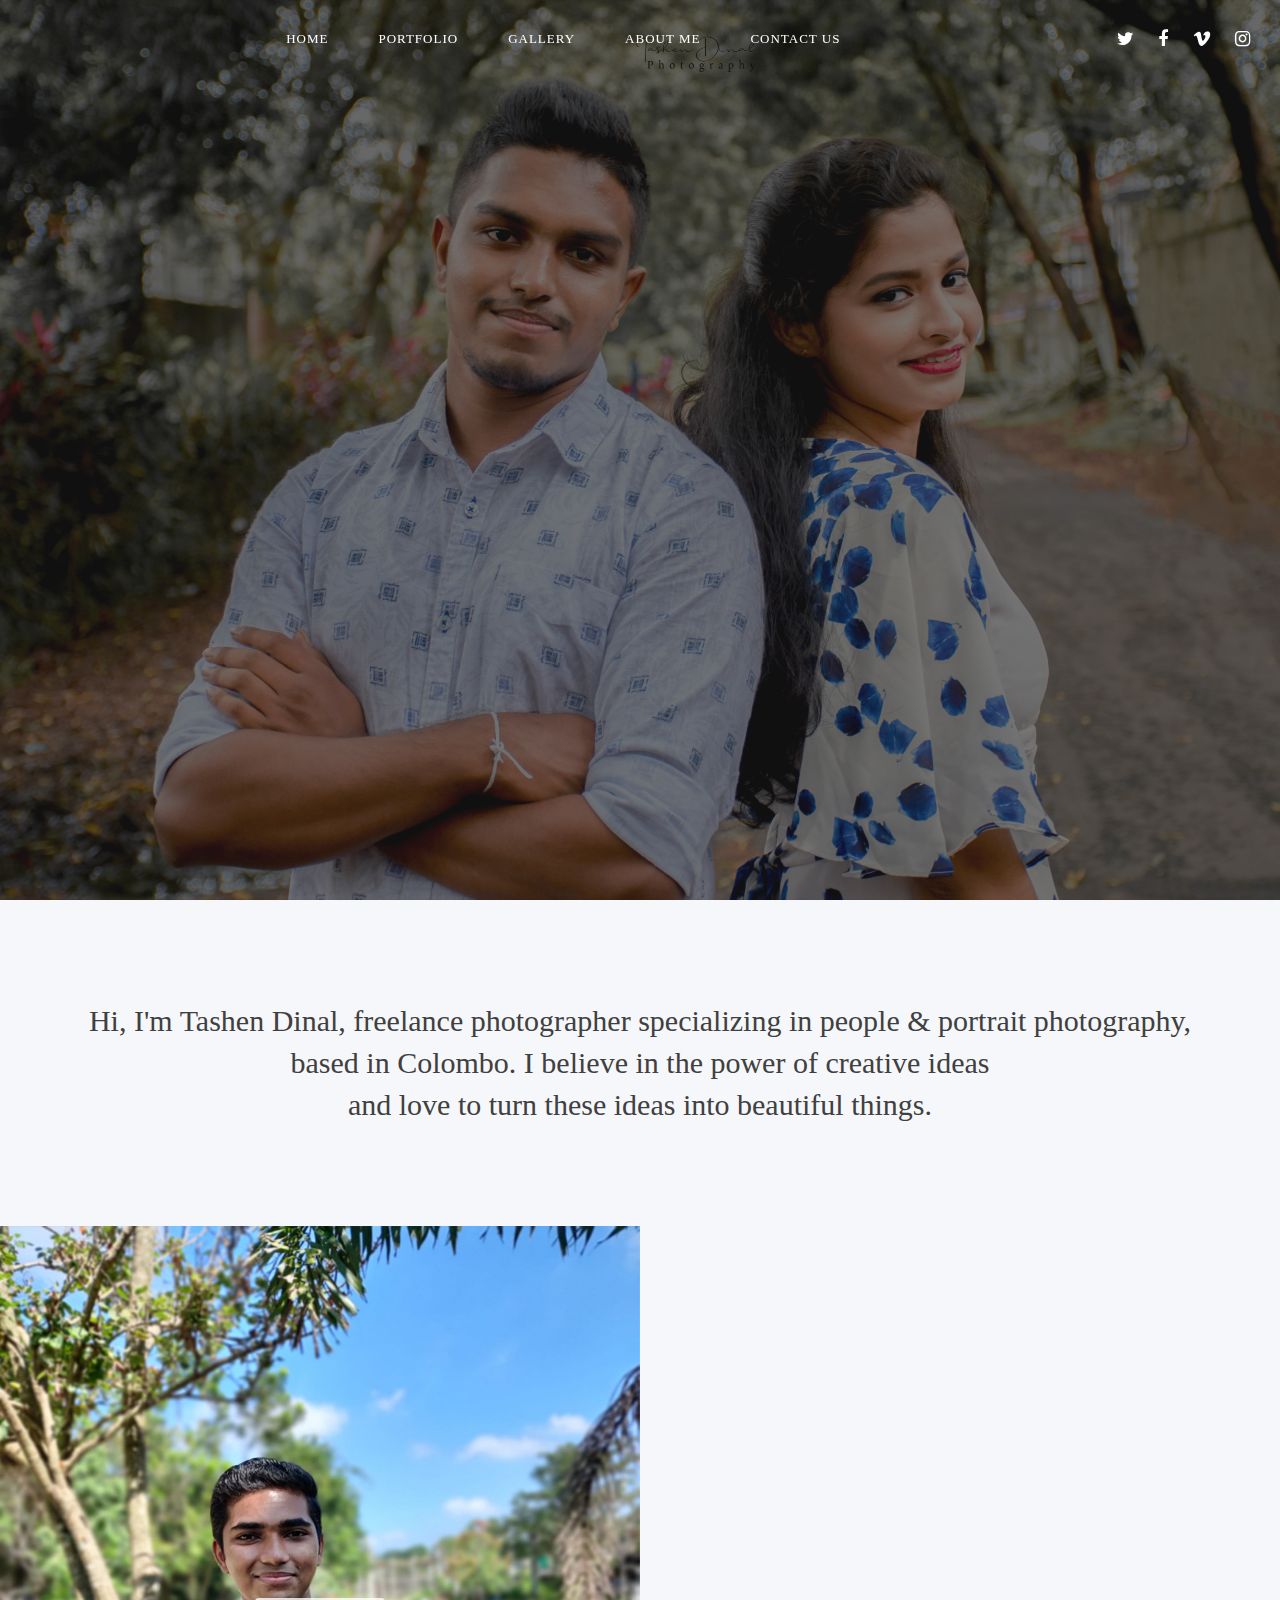
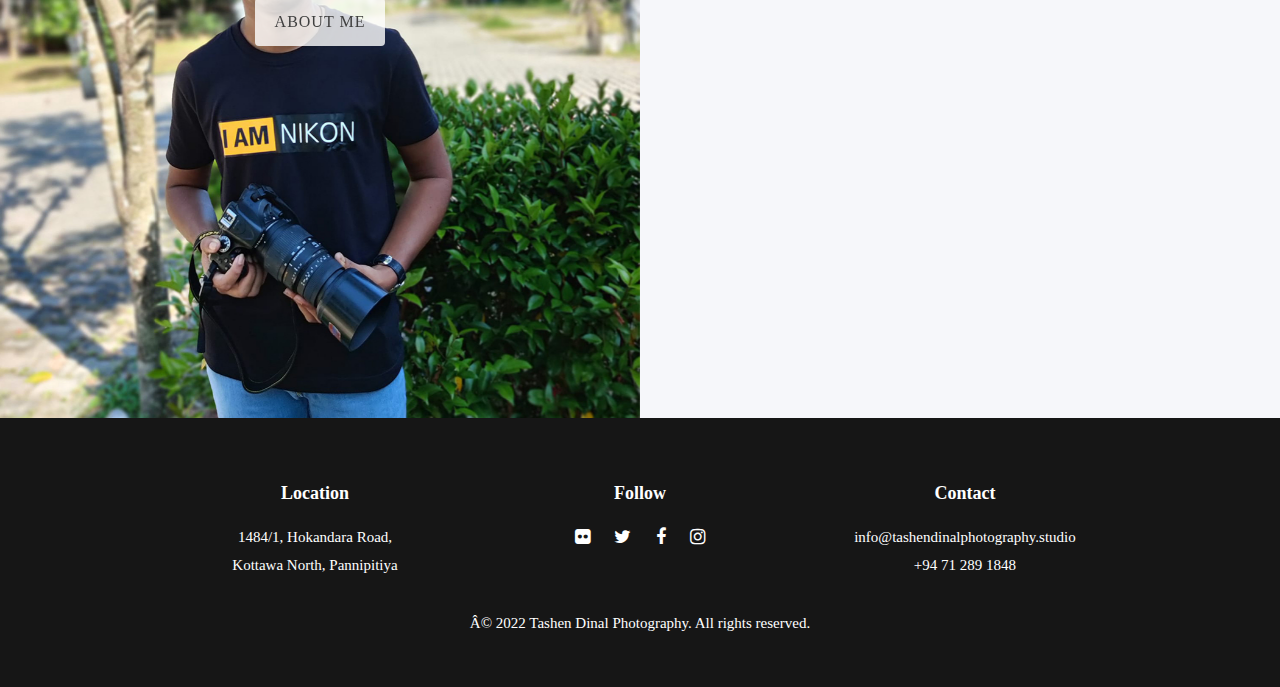
==== index.html @ 017ee0ec "Update index.html" ====
<!DOCTYPE html>
<html lang=en>
<head>
<meta charset=utf-8>
<meta name=viewport content="width=device-width, initial-scale=1.0">
<link rel="shortcut icon" href=style/images/favicon.png>
<title>Tashen Dinal Photography</title>
<link rel=stylesheet type=text/css href=style/css/bootstrap.min.css>
<link rel=stylesheet type=text/css href=style/css/plugins.css>
<link rel=stylesheet type=text/css href=style/revolution/css/settings.css>
<link rel=stylesheet type=text/css href=style/revolution/css/layers.css>
<link rel=stylesheet type=text/css href=style/revolution/css/navigation.css>
<link rel=stylesheet type=text/css href=style/type/icons.css>
<link rel=stylesheet type=text/css href=style.css>
<link rel=stylesheet type=text/css href=style/css/color/lavender.css>
<link rel=stylesheet type=text/css href=style/css/font/font2.css>
</head>
<body>
<div class=content-wrapper>
<nav class="navbar wide transparent absolute inverse-text text-uppercase navbar-expand-lg">
<div class="container-fluid flex-row justify-content-center">
<div class=navbar-header>
<div class=navbar-brand><a href=index.html><img src=# srcset="style/images/logo2-light.png 1x, style/images/logo2-light@2x.png 2x" alt /></a></div>
<div class="navbar-hamburger ml-auto d-lg-none d-xl-none"><button class="hamburger animate" data-toggle=collapse data-target=.navbar-collapse><span></span></button>
</div>
</div>
<div class="navbar-collapse collapse justify-content-between align-items-center">
<ul class="navbar-nav plain mx-auto text-center">
<li class=nav-item><a class=nav-link href=index.html>Home</a>
</li>
<li class="nav-item dropdown"><a class="nav-link dropdown-toggle" href=portfolio.html>Portfolio</a>
</li>
<li class="nav-item dropdown"><a class="nav-link dropdown-toggle" href=gallery.html>Gallery</a>
</li>
<li class="nav-item dropdown"><a class="nav-link dropdown-toggle" href=about.html>About Me</a>
<li class="nav-item dropdown"><a class="nav-link dropdown-toggle" href=contact.html>Contact Us</a>
</div>
<div class="social-wrapper text-right">
<ul class="social social-mute social-s mb-0">
<li><a href=#><i class="fa fa-twitter"></i></a></li>
<li><a href=#><i class="fa fa-facebook-f"></i></a></li>
<li><a href=#><i class="fa fa-vimeo"></i></a></li>
<li><a href=#><i class="fa fa-instagram"></i></a></li>
</ul>
</div>
</div>
</nav>
<div class="rev_slider_wrapper fullscreen-container">
<div id=slider class="rev_slider fullscreenbanner dark-wrapper" data-version=5.4.8>
<ul>
<li data-transition=fade data-thumb=style/images/TDP_9207.jpg><img src=style/images/TDP_9207.png alt /></li>
<li data-transition=fade data-thumb=style/images/TDP_0001.jpg><img src=style/images/TDP_0001.jpg alt /></li>
<li data-transition=fade data-thumb=style/images/_TPD6874.jpg><img src=style/images/_TPD6874.jpg alt /></li>
</ul>
<div class=tp-static-layers>
<div class="tp-caption tp-static-layer font-weight-700 text-uppercase color-white text-center" data-x=center data-y=middle data-voffset="['-90','-90','-90','-70']" data-fontsize="['55','55','55','35']" data-lineheight="['65','65','65','45']" data-width="['800','800','680','340']" data-textAlign="['center','center','center','center']" data-whitespace="['normal','normal','normal','normal']" data-frames='[{"delay":1000,"speed":1200,"frame":"0","from":"x:50px;opacity:0;","to":"o:1;","ease":"Power3.easeInOut"},{"delay":"wait","speed":300,"frame":"999","to":"x:50px;opacity:0;","ease":"Power3.easeInOut"}]' data-startslide=0 data-endslide=4 data-responsive=on data-responsive_offset=on style=z-index:9;letter-spacing:10px>Tashen Dinal</div>
<div class="tp-caption tp-static-layer font-weight-700 text-uppercase color-white text-center" data-x=center data-y=middle data-voffset="['0','0','0','0']" data-fontsize="['55','55','55','35']" data-lineheight="['65','65','65','45']" data-width="['800','800','680','340']" data-textAlign="['center','center','center','center']" data-whitespace="['normal','normal','normal','normal']" data-frames='[{"delay":1500,"speed":1200,"frame":"0","from":"x:-50px;opacity:0;","to":"o:1;","ease":"Power3.easeInOut"},{"delay":"wait","speed":300,"frame":"999","to":"auto:auto;","ease":"Power3.easeInOut"}]' data-startslide=0 data-endslide=4 data-responsive=on data-responsive_offset=on style=z-index:9;letter-spacing:10px>Photography</div>
<div class="tp-caption tp-static-layer font-weight-700 text-uppercase color-white text-center" data-x=center data-y=middle data-voffset="['90','90','90','70']" data-fontsize="['55','55','55','35']" data-lineheight="['65','65','65','45']" data-width="['800','800','680','340']" data-textAlign="['center','center','center','center']" data-whitespace="['normal','normal','normal','normal']" data-frames='[{"delay":2000,"speed":1200,"frame":"0","from":"x:50px;opacity:0;","to":"o:1;","ease":"Power3.easeInOut"},{"delay":"wait","speed":300,"frame":"999","to":"x:50px;opacity:0;","ease":"Power3.easeInOut"}]' data-startslide=0 data-endslide=4 data-responsive=on data-responsive_offset=on style=z-index:9;letter-spacing:10px>&nbsp;</div>
</div>
<div class="tp-bannertimer tp-bottom"></div>
</div>
</div>
<div class="wrapper light-wrapper">
<div class="container inner">
<h1 class="sub-heading mb-0 text-center">Hi, I'm Tashen Dinal, freelance photographer specializing in people & portrait photography, based in Colombo. I believe in the power of creative ideas<br class="d-none d-lg-block" />and love to turn these ideas into beautiful things.</h1>
</div>
<div id=cube-grid-mosaic-full class=cbp>
<div class=cbp-item>
<figure class="overlay caption light"><a href=about.html> <img src=style/images/f4.jpg alt /></a>
<figcaption class=d-flex>
<div class="align-self-center mx-auto">
<div class=caption-inner>
<h4 class="text-uppercase mb-0">About Me</h4>
</div>
</div>
</figcaption>
</figure>
</div>
<div class=cbp-item>
<figure class="overlay caption light"><a href=gallery-pot2.html> <img src=style/images/f11.jpg alt /></a>
<figcaption class=d-flex>
<div class="align-self-center mx-auto">
<div class=caption-inner>
<h4 class="text-uppercase mb-0">Wedding</h4>
</div>
</div>
</figcaption>
</figure>
</div>
<div class=cbp-item>
<figure class="overlay caption light"><a href=#> <img src=style/images/rsz_1_tdp9768.jp alt /></a>
<figcaption class=d-flex>
<div class="align-self-center mx-auto">
<div class=caption-inner>
<h4 class="text-uppercase mb-0">Couples</h4>
</div>
</div>
</figcaption>
</figure>
</div>
</div>
</div>
</div>
</div>
</div>
<footer class="dark-wrapper inverse-text">
<div class="container inner pt-60 pb-30 text-center">
<div class=row>
<div class="col-md-10 offset-md-1">
<div class=row>
<div class=col-md-4>
<div class=widget>
<h3 class=widget-title>Location</h3>
<address class=mb-0> 1484/1, Hokandara Road, <br> Kottawa North, Pannipitiya </address>
</div>
</div>
<div class=col-md-4>
<div class=widget>
<h3 class=widget-title>Follow</h3>
<ul class="social social-mute social-s">
<li><a href=#><i class="fa fa-flickr"></i></a></li>
<li><a href=#><i class="fa fa-twitter"></i></a></li>
<li><a href=#><i class="fa fa-facebook-f"></i></a></li>
<li><a href=#><i class="fa fa-instagram"></i></a></li>
</ul>
</div>
</div>
<div class=col-md-4>
<div class=widget>
<h3 class=widget-title>Contact</h3>
<a href=mailto:# class=nocolor>info@tashendinalphotography.studio</a> <br /> +94 71 289 1848
</div>
</div>
</div>
</div>
</div>
<div class=space30></div>
<p class=text-center>Â© 2022 Tashen Dinal Photography. All rights reserved.</p>
</div>
</footer>
</div>
<script src=style/js/jquery.min.js></script>
<script src=style/js/popper.min.js></script>
<script src=style/js/bootstrap.min.js></script>
<script src=style/revolution/js/jquery.themepunch.tools.min.js></script>
<script src=style/revolution/js/jquery.themepunch.revolution.min.js></script>
<script src=style/revolution/js/extensions/revolution.extension.actions.min.js></script>
<script src=style/revolution/js/extensions/revolution.extension.carousel.min.js></script>
<script src=style/revolution/js/extensions/revolution.extension.kenburn.min.js></script>
<script src=style/revolution/js/extensions/revolution.extension.layeranimation.min.js></script>
<script src=style/revolution/js/extensions/revolution.extension.migration.min.js></script>
<script src=style/revolution/js/extensions/revolution.extension.navigation.min.js></script>
<script src=style/revolution/js/extensions/revolution.extension.parallax.min.js></script>
<script src=style/revolution/js/extensions/revolution.extension.slideanims.min.js></script>
<script src=style/revolution/js/extensions/revolution.extension.video.min.js></script>
<script src=style/js/plugins.js></script>
<script src=style/js/scripts.js></script>
</body>
</html>
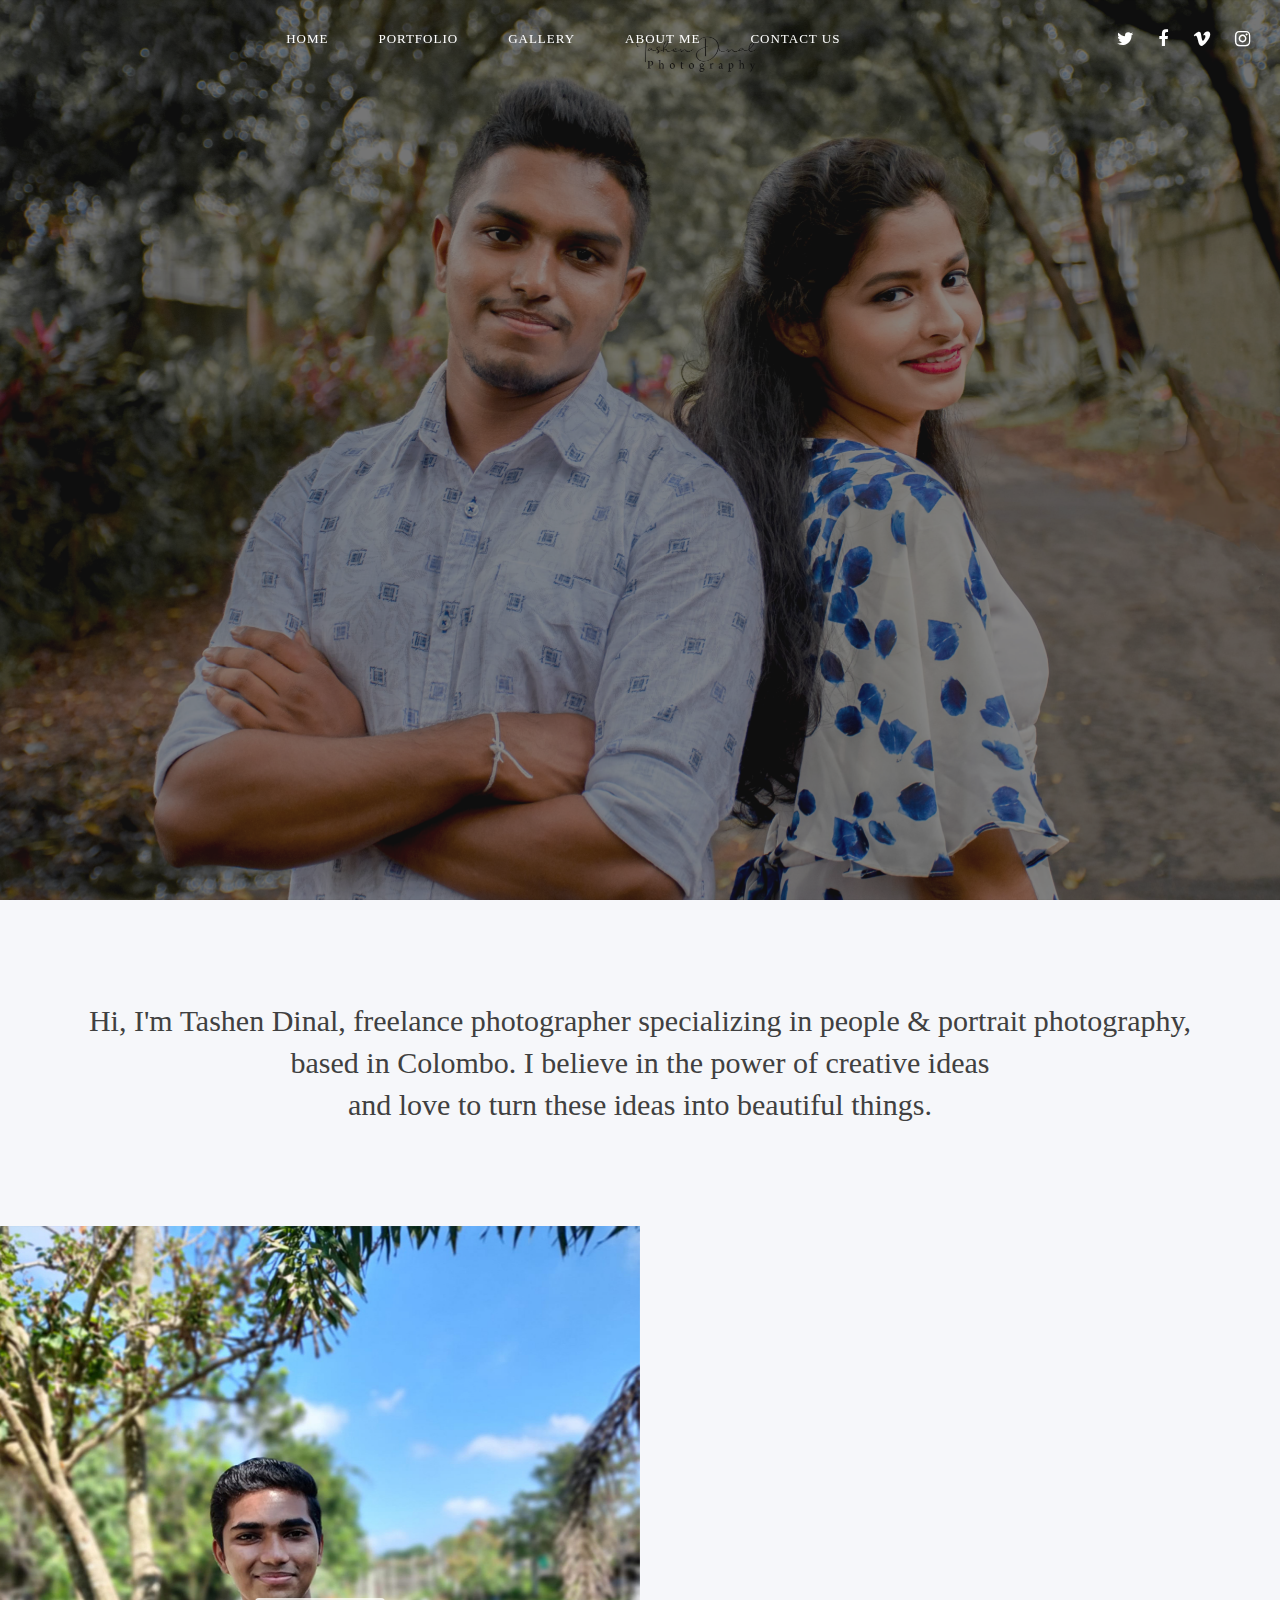
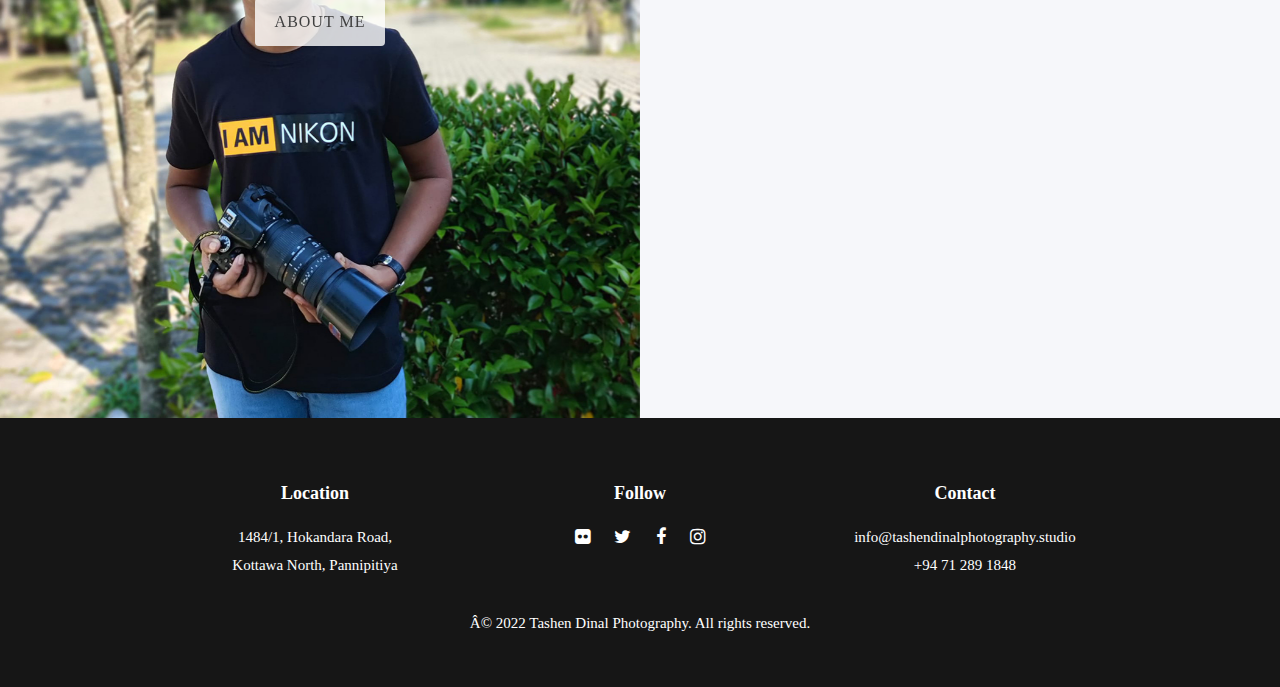
==== commit 9c31d8d1: "Update index.html" ====
--- a/index.html
+++ b/index.html
@@ -49,7 +49,7 @@
 <div id=slider class="rev_slider fullscreenbanner dark-wrapper" data-version=5.4.8>
 <ul>
 <li data-transition=fade data-thumb=style/images/TDP_9207.jpg><img src=style/images/TDP_9207.png alt /></li>
-<li data-transition=fade data-thumb=style/images/TDP_0001.jpg><img src=style/images/TDP_0001.jpg alt /></li>
+<li data-transition=fade data-thumb=style/images/TDP_0001.jpg><img src=style/images/TDP_0001.png alt /></li>
 <li data-transition=fade data-thumb=style/images/_TPD6874.jpg><img src=style/images/_TPD6874.jpg alt /></li>
 </ul>
 <div class=tp-static-layers>
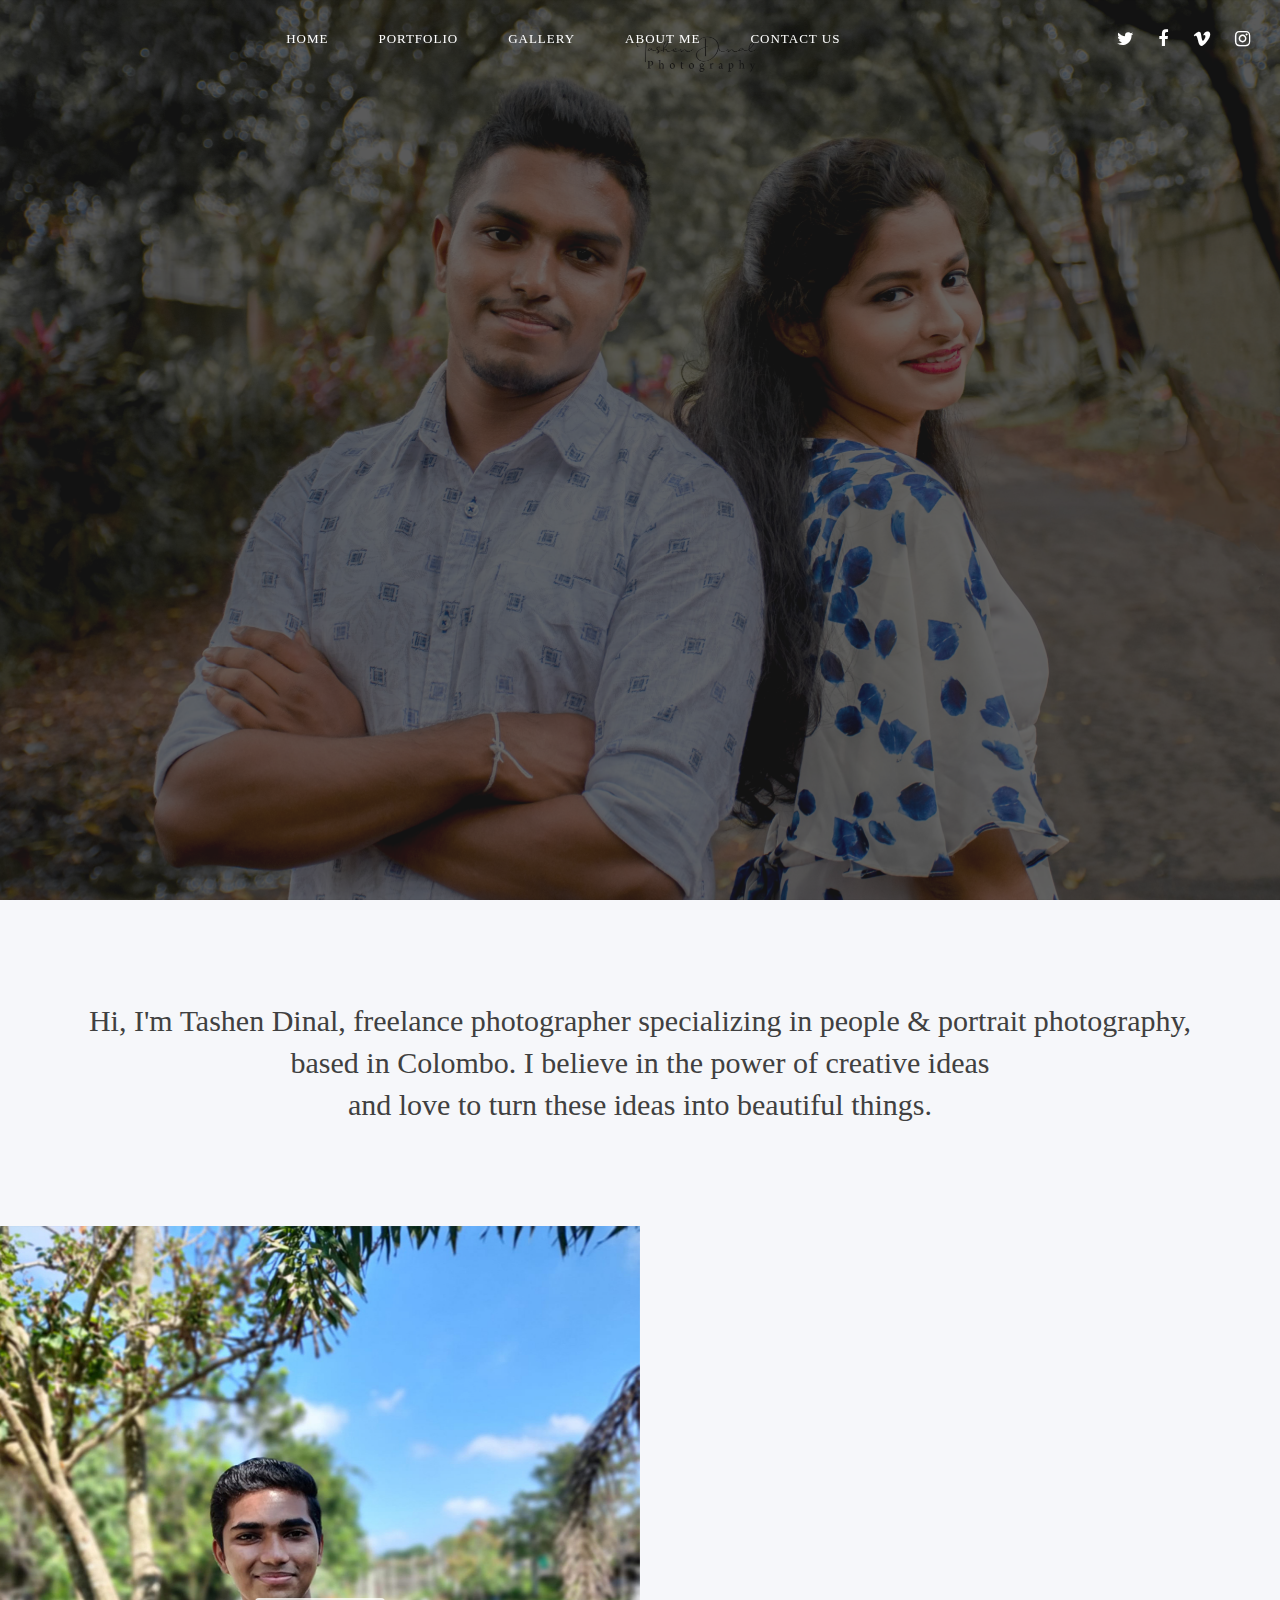
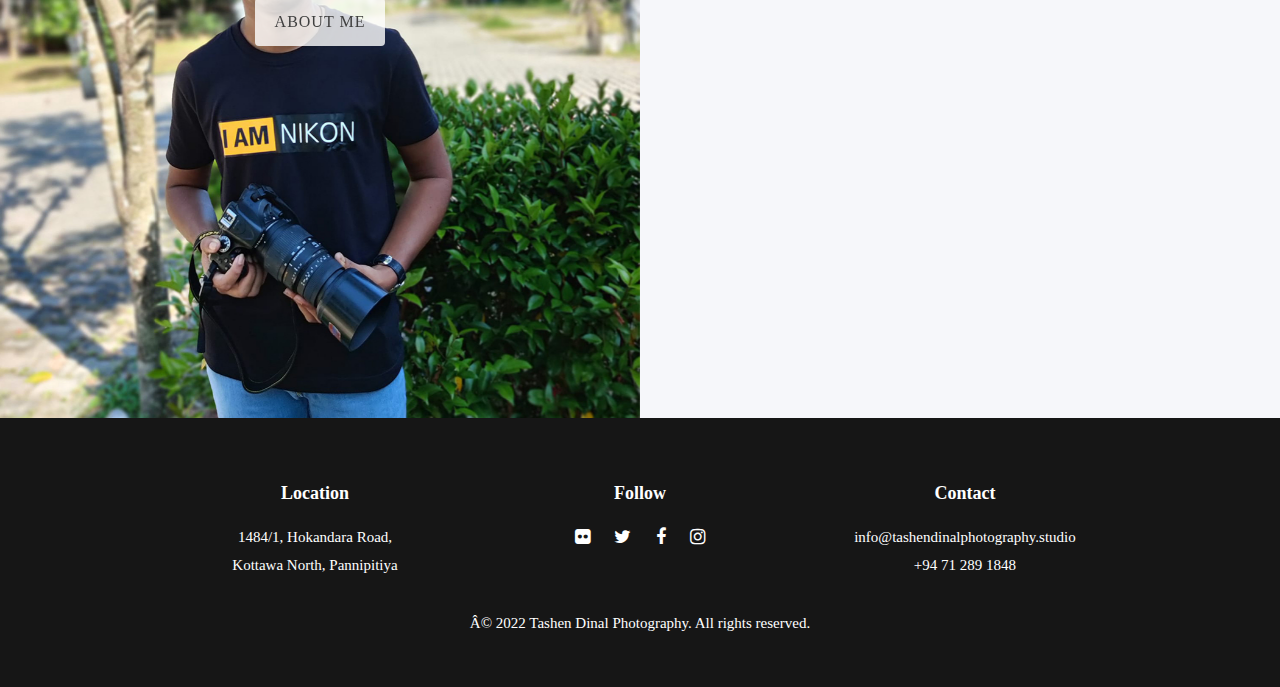
==== commit 231ca0af: "Update index.html" ====
--- a/index.html
+++ b/index.html
@@ -50,7 +50,7 @@
 <ul>
 <li data-transition=fade data-thumb=style/images/TDP_9207.jpg><img src=style/images/TDP_9207.png alt /></li>
 <li data-transition=fade data-thumb=style/images/TDP_0001.jpg><img src=style/images/TDP_0001.png alt /></li>
-<li data-transition=fade data-thumb=style/images/_TPD6874.jpg><img src=style/images/_TPD6874.jpg alt /></li>
+<li data-transition=fade data-thumb=style/images/_TPD6874.jpg><img src=style/images/_TPD6874.png alt /></li>
 </ul>
 <div class=tp-static-layers>
 <div class="tp-caption tp-static-layer font-weight-700 text-uppercase color-white text-center" data-x=center data-y=middle data-voffset="['-90','-90','-90','-70']" data-fontsize="['55','55','55','35']" data-lineheight="['65','65','65','45']" data-width="['800','800','680','340']" data-textAlign="['center','center','center','center']" data-whitespace="['normal','normal','normal','normal']" data-frames='[{"delay":1000,"speed":1200,"frame":"0","from":"x:50px;opacity:0;","to":"o:1;","ease":"Power3.easeInOut"},{"delay":"wait","speed":300,"frame":"999","to":"x:50px;opacity:0;","ease":"Power3.easeInOut"}]' data-startslide=0 data-endslide=4 data-responsive=on data-responsive_offset=on style=z-index:9;letter-spacing:10px>Tashen Dinal</div>
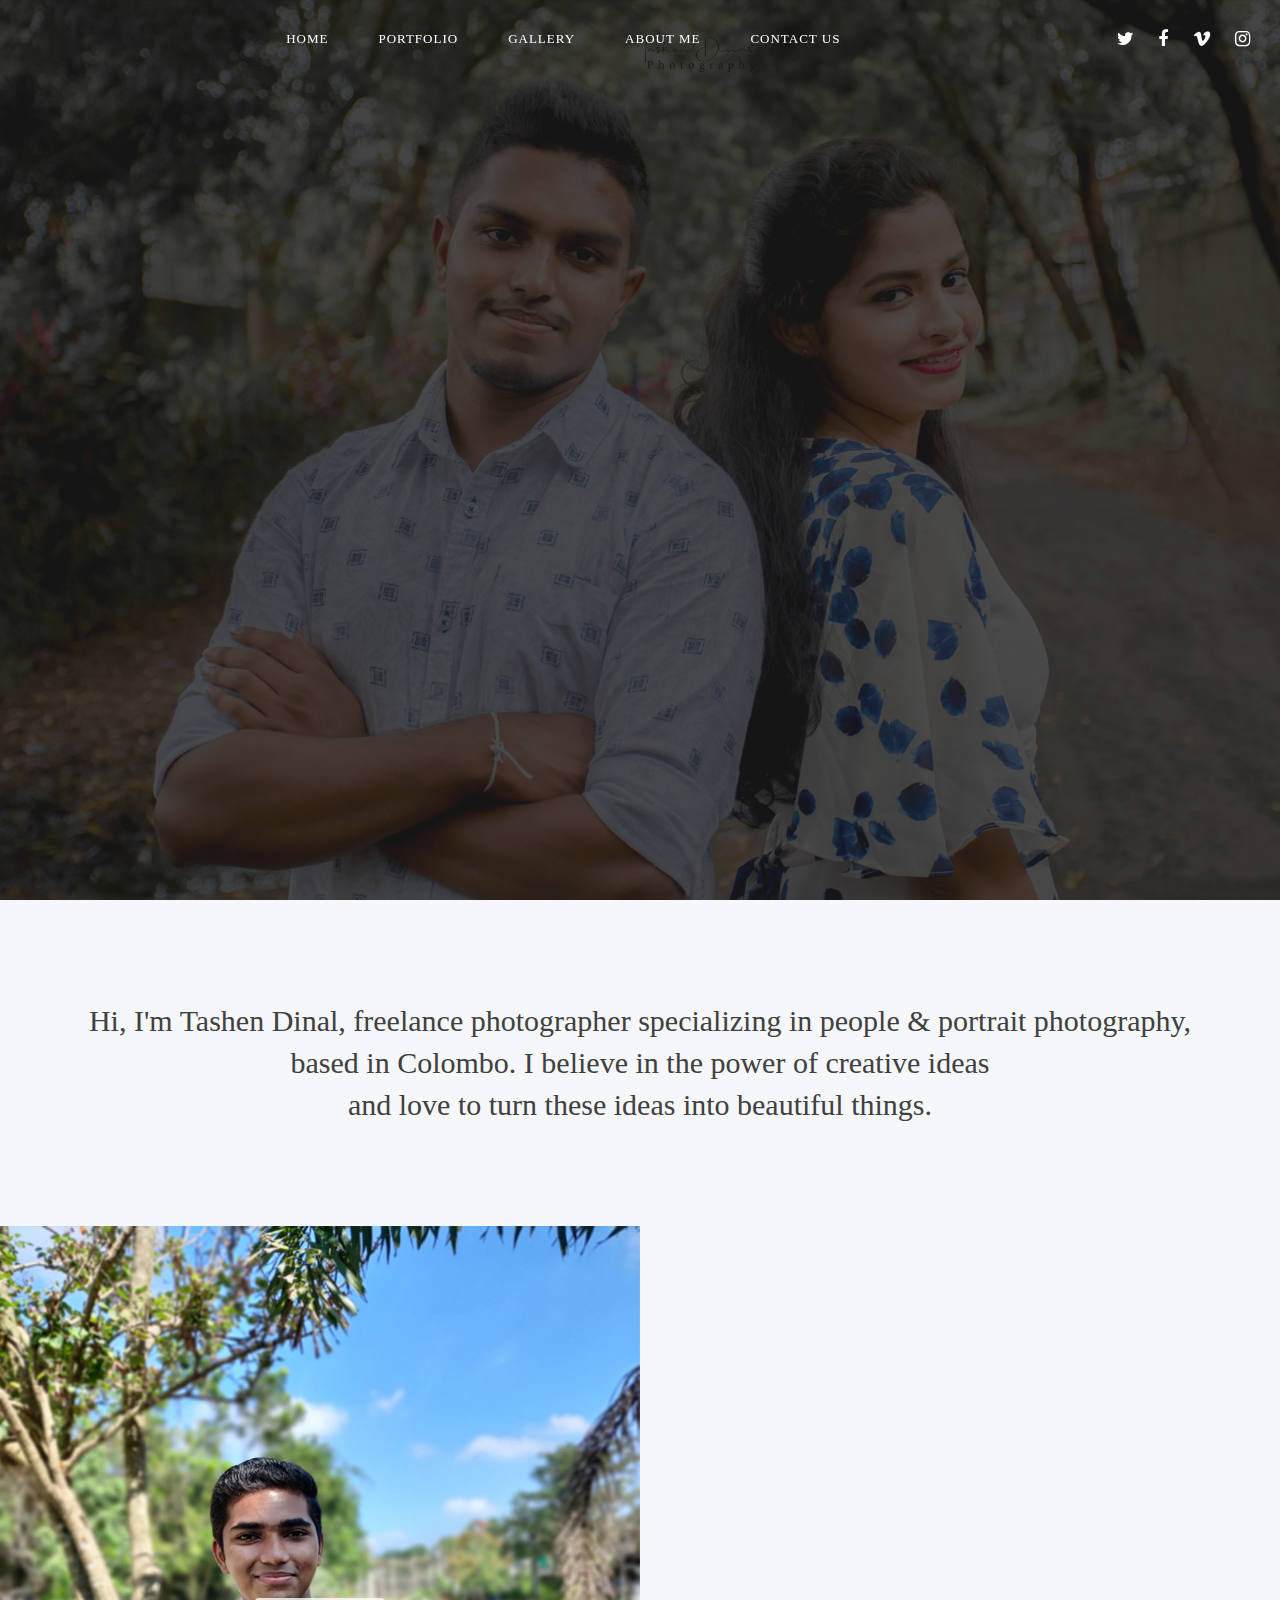
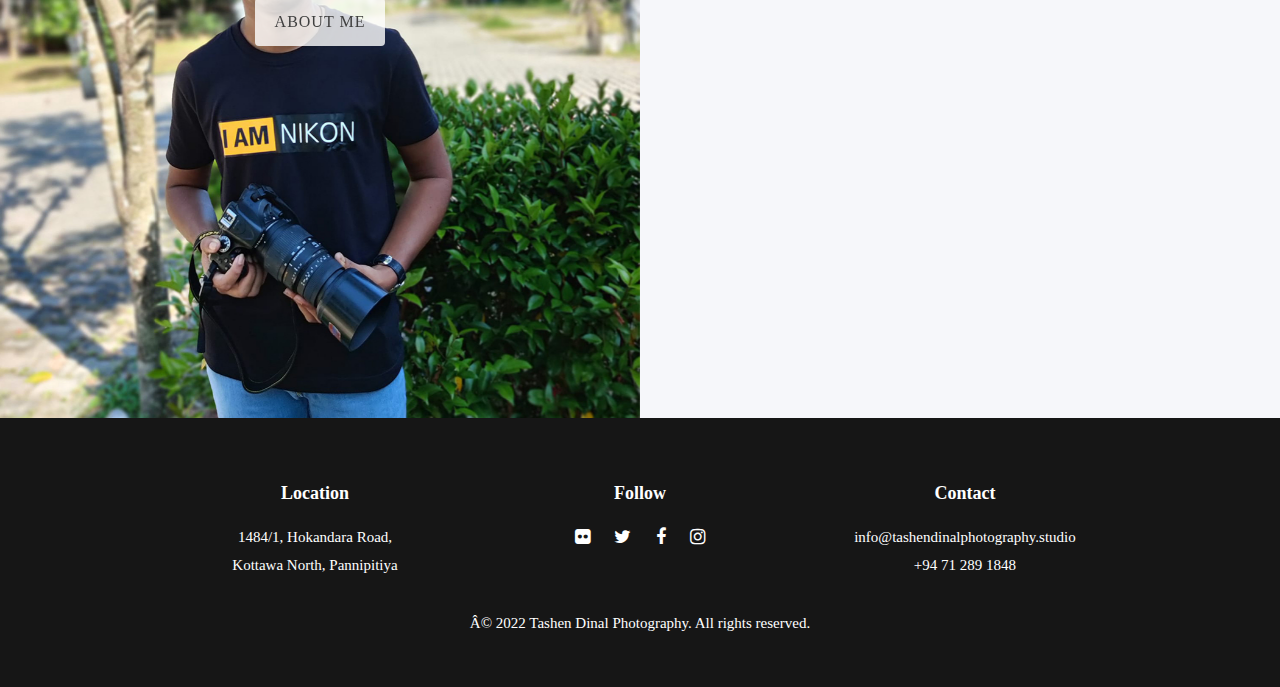
==== commit 77f0c97e: "Update index.html" ====
--- a/index.html
+++ b/index.html
@@ -50,7 +50,7 @@
 <ul>
 <li data-transition=fade data-thumb=style/images/TDP_9207.jpg><img src=style/images/TDP_9207.png alt /></li>
 <li data-transition=fade data-thumb=style/images/TDP_0001.jpg><img src=style/images/TDP_0001.png alt /></li>
-<li data-transition=fade data-thumb=style/images/_TPD6874.jpg><img src=style/images/_TPD6874.png alt /></li>
+<li data-transition=fade data-thumb=style/images/_TPD6874.jpg><img src=style/images/TPD6874.png alt /></li>
 </ul>
 <div class=tp-static-layers>
 <div class="tp-caption tp-static-layer font-weight-700 text-uppercase color-white text-center" data-x=center data-y=middle data-voffset="['-90','-90','-90','-70']" data-fontsize="['55','55','55','35']" data-lineheight="['65','65','65','45']" data-width="['800','800','680','340']" data-textAlign="['center','center','center','center']" data-whitespace="['normal','normal','normal','normal']" data-frames='[{"delay":1000,"speed":1200,"frame":"0","from":"x:50px;opacity:0;","to":"o:1;","ease":"Power3.easeInOut"},{"delay":"wait","speed":300,"frame":"999","to":"x:50px;opacity:0;","ease":"Power3.easeInOut"}]' data-startslide=0 data-endslide=4 data-responsive=on data-responsive_offset=on style=z-index:9;letter-spacing:10px>Tashen Dinal</div>
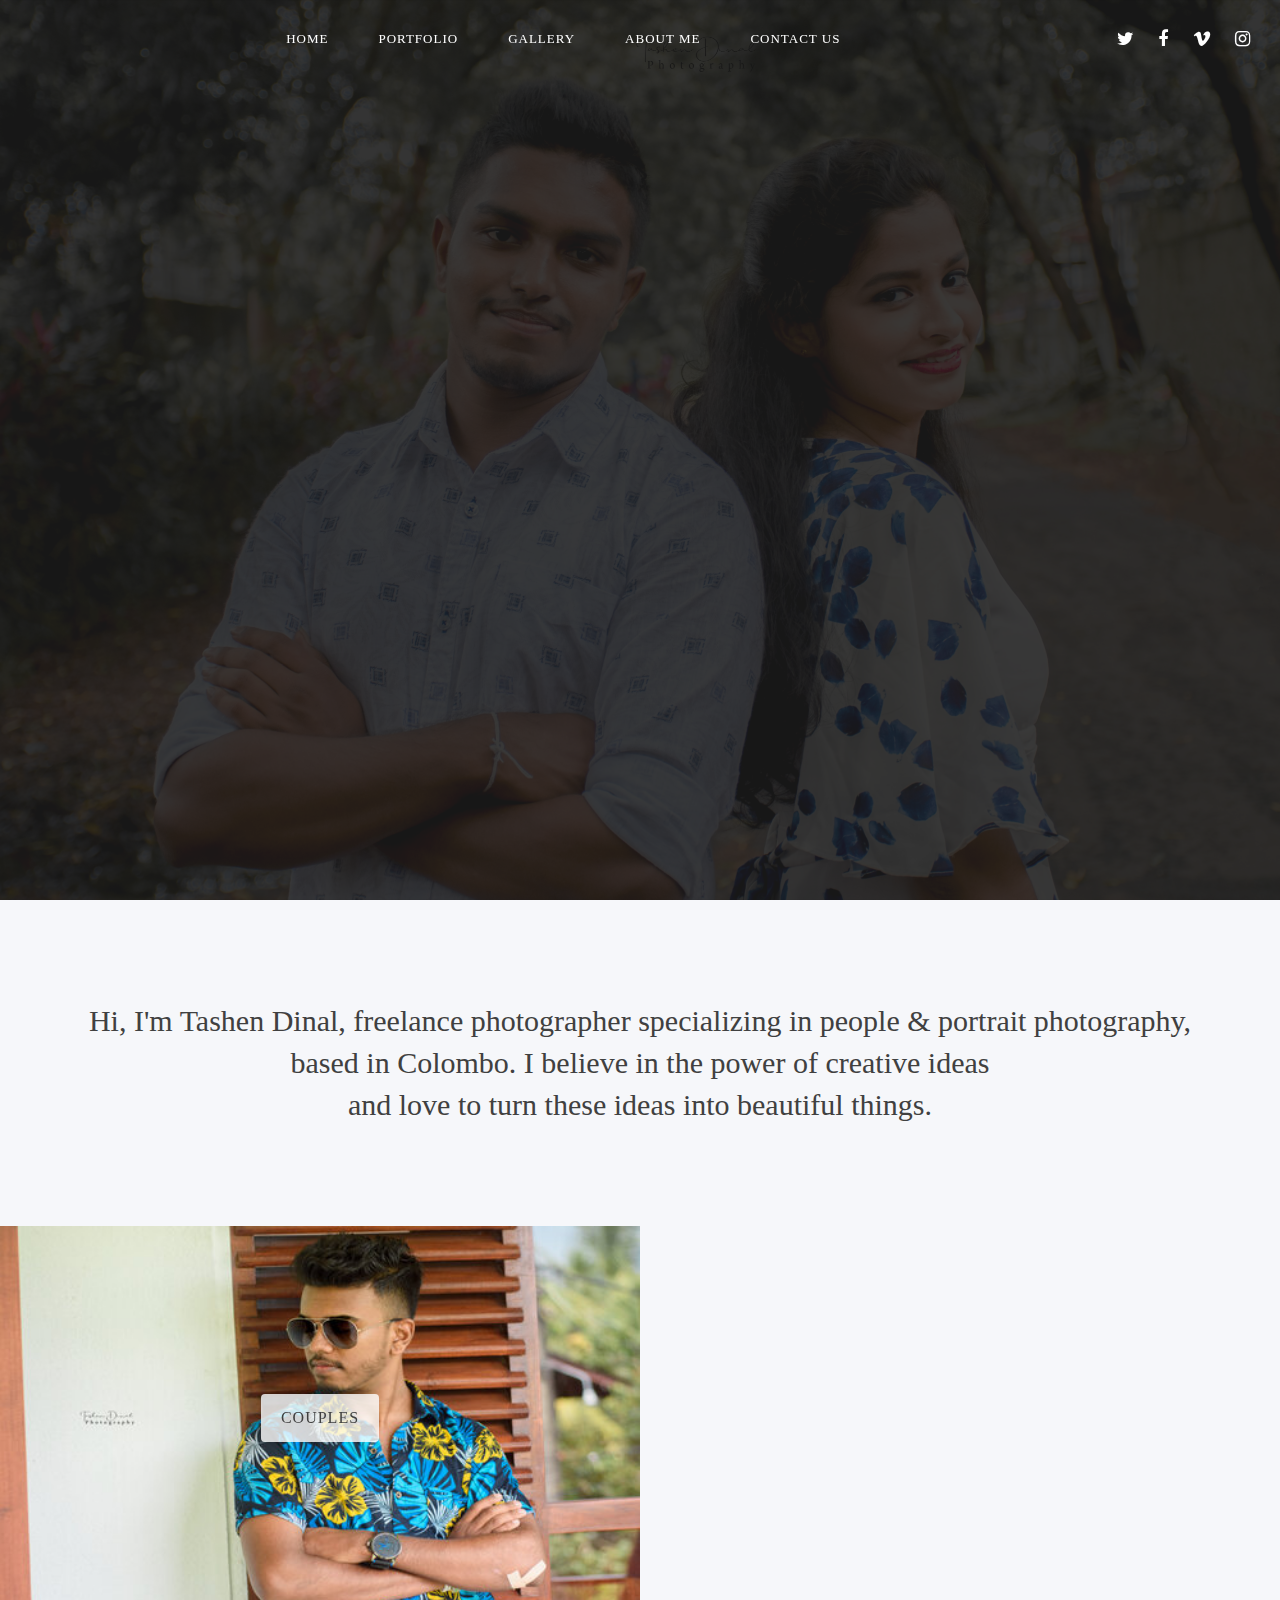
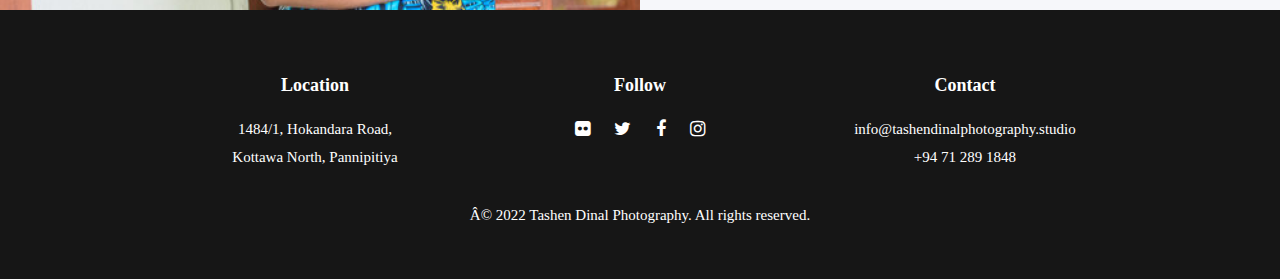
==== commit 044ba1cd: "Update index.html" ====
--- a/index.html
+++ b/index.html
@@ -88,7 +88,7 @@
 </figure>
 </div>
 <div class=cbp-item>
-<figure class="overlay caption light"><a href=#> <img src=style/images/rsz_1_tdp9768.jp alt /></a>
+<figure class="overlay caption light"><a href=#> <img src=style/images/rsz_1_tdp9768.jpg alt /></a>
 <figcaption class=d-flex>
 <div class="align-self-center mx-auto">
 <div class=caption-inner>
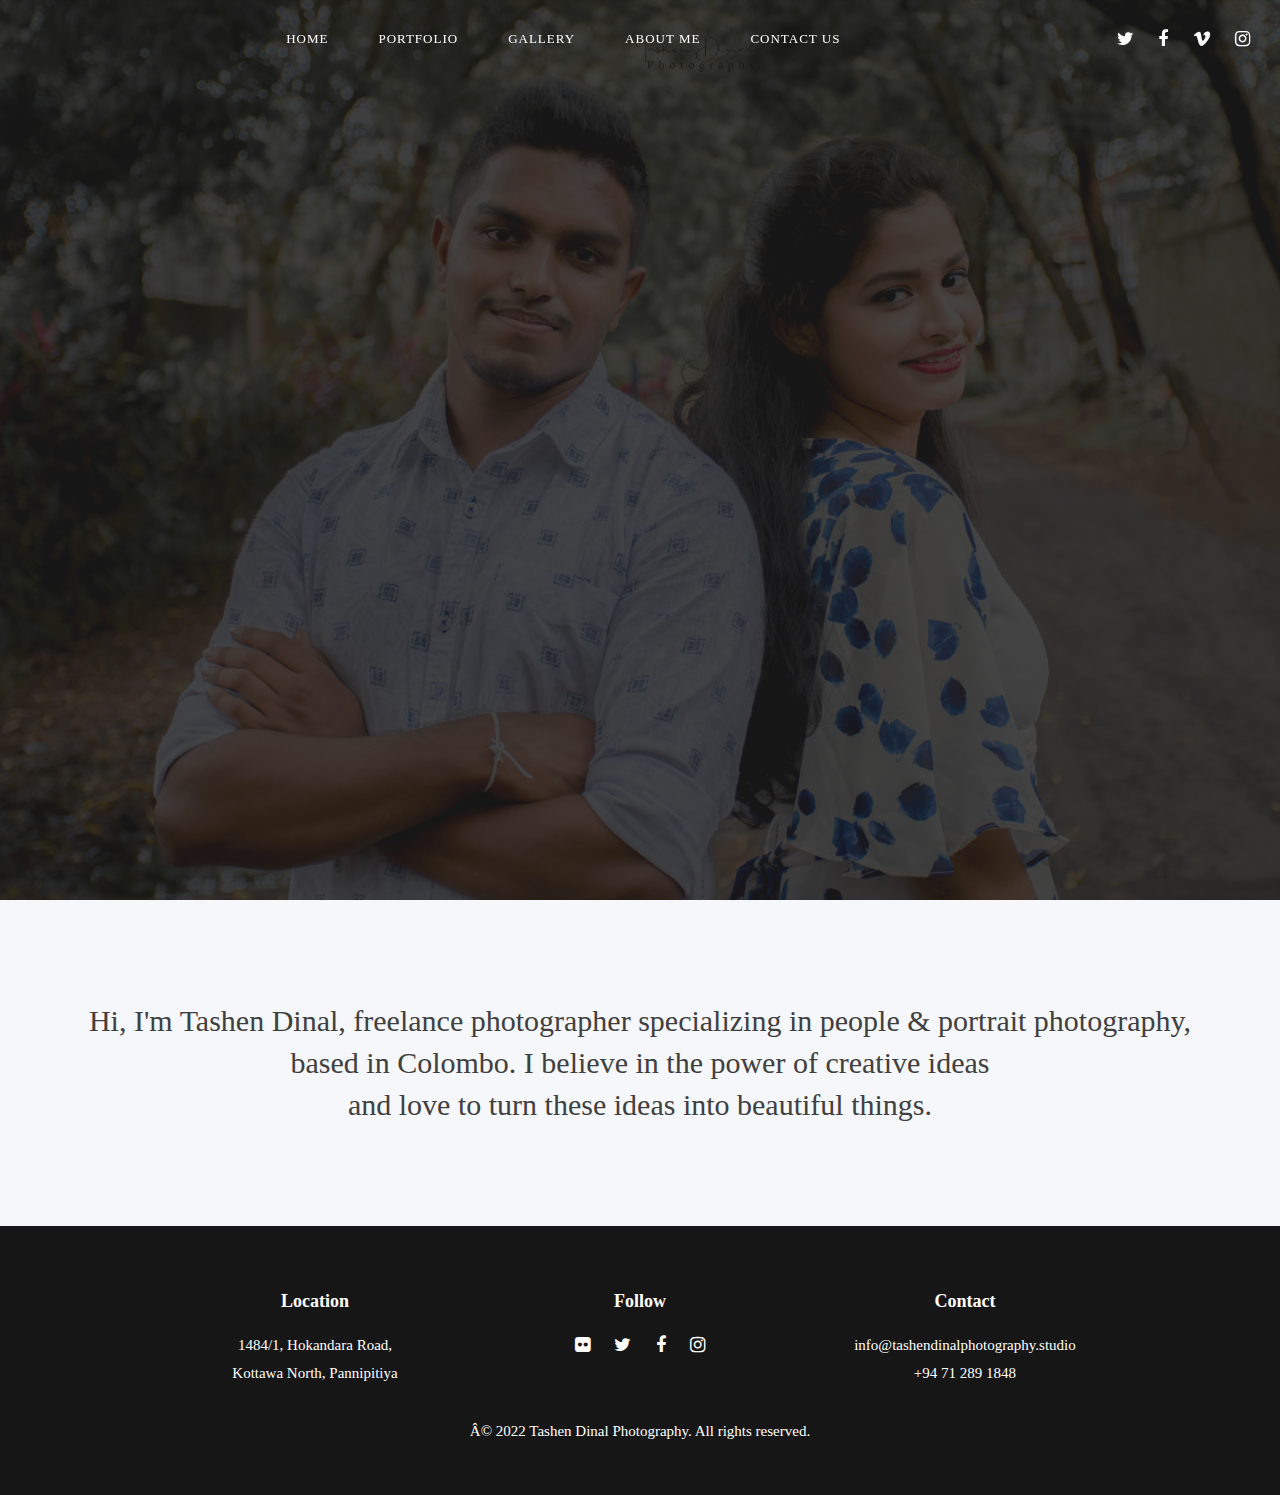
==== commit 634814c7: "Update index.html" ====
--- a/index.html
+++ b/index.html
@@ -88,7 +88,7 @@
 </figure>
 </div>
 <div class=cbp-item>
-<figure class="overlay caption light"><a href=#> <img src=style/images/rsz_1_tdp9768.jpg alt /></a>
+<figure class="overlay caption light"><a href=#> <img src=style/images/rsz_1_tdp9768.jp alt /></a>
 <figcaption class=d-flex>
 <div class="align-self-center mx-auto">
 <div class=caption-inner>
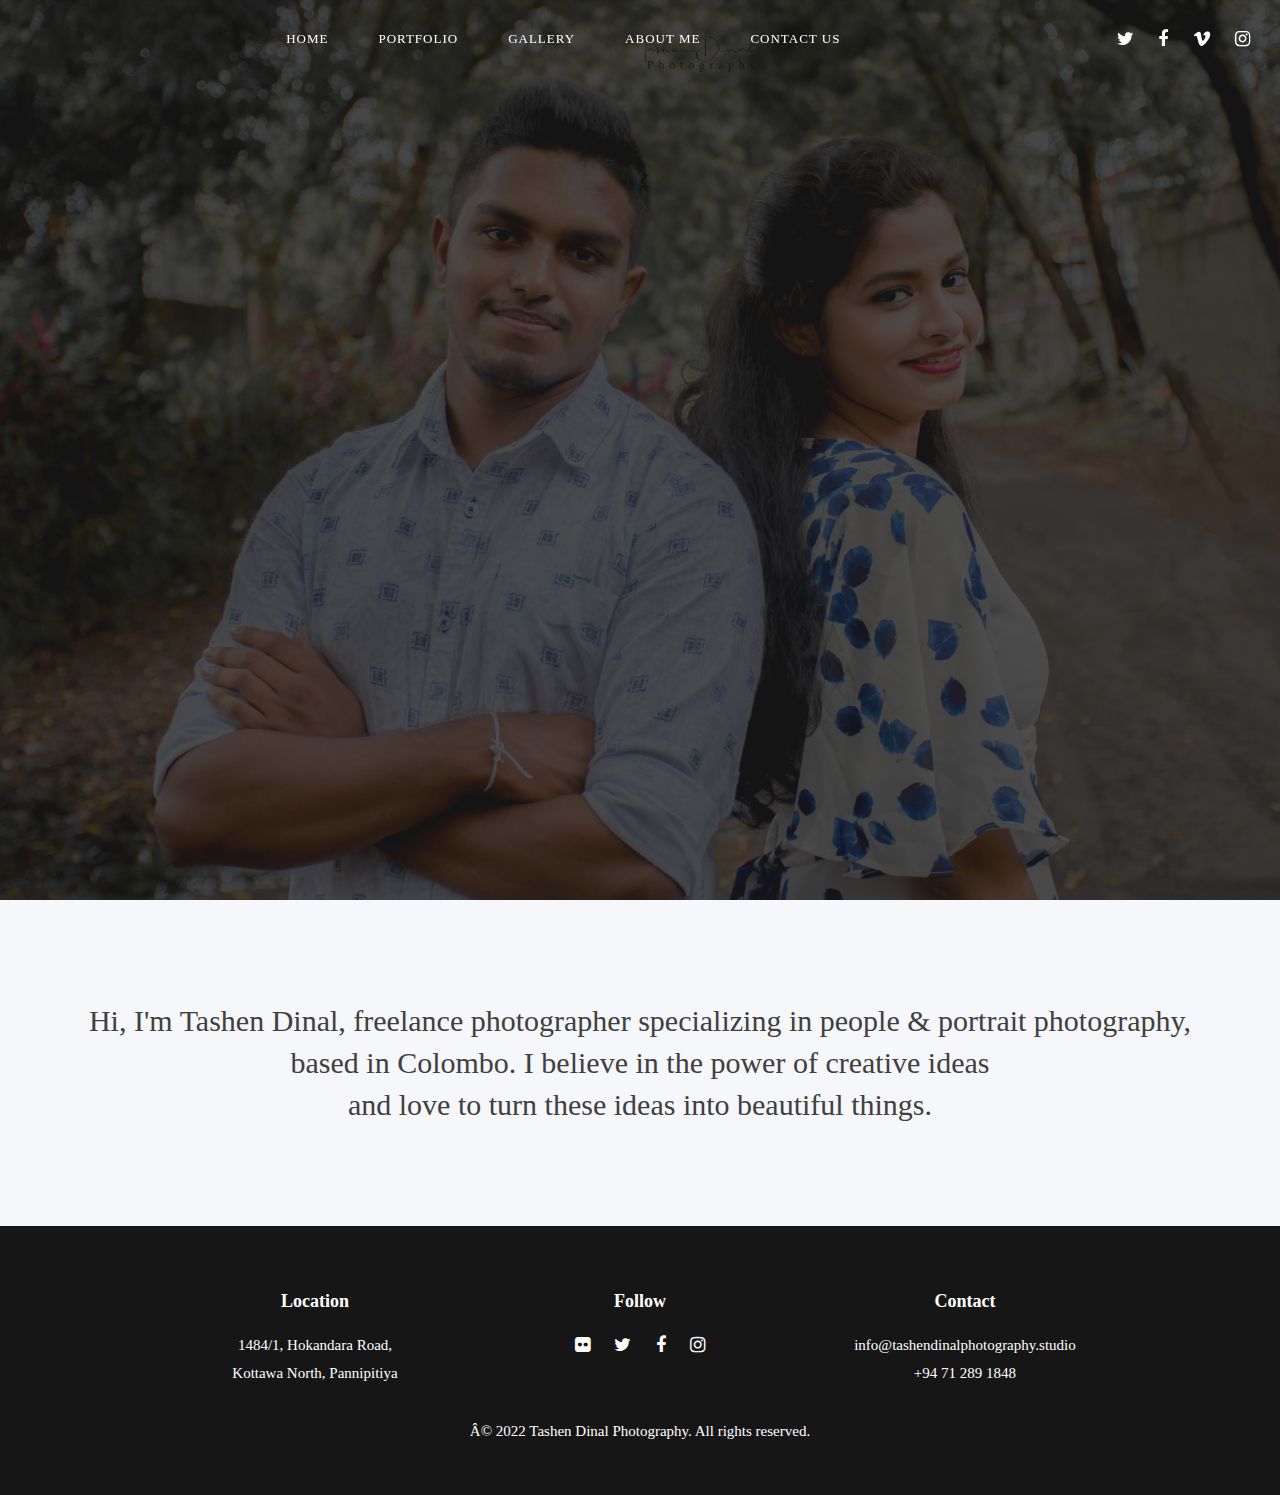
==== commit 6c6acb79: "Update index.html" ====
--- a/index.html
+++ b/index.html
@@ -38,7 +38,7 @@
 <div class="social-wrapper text-right">
 <ul class="social social-mute social-s mb-0">
 <li><a href=#><i class="fa fa-twitter"></i></a></li>
-<li><a href=#><i class="fa fa-facebook-f"></i></a></li>
+<li><a href=https://www.facebook.com/tashendinalphotography><i class="fa fa-facebook-f"></i></a></li>
 <li><a href=#><i class="fa fa-vimeo"></i></a></li>
 <li><a href=#><i class="fa fa-instagram"></i></a></li>
 </ul>
